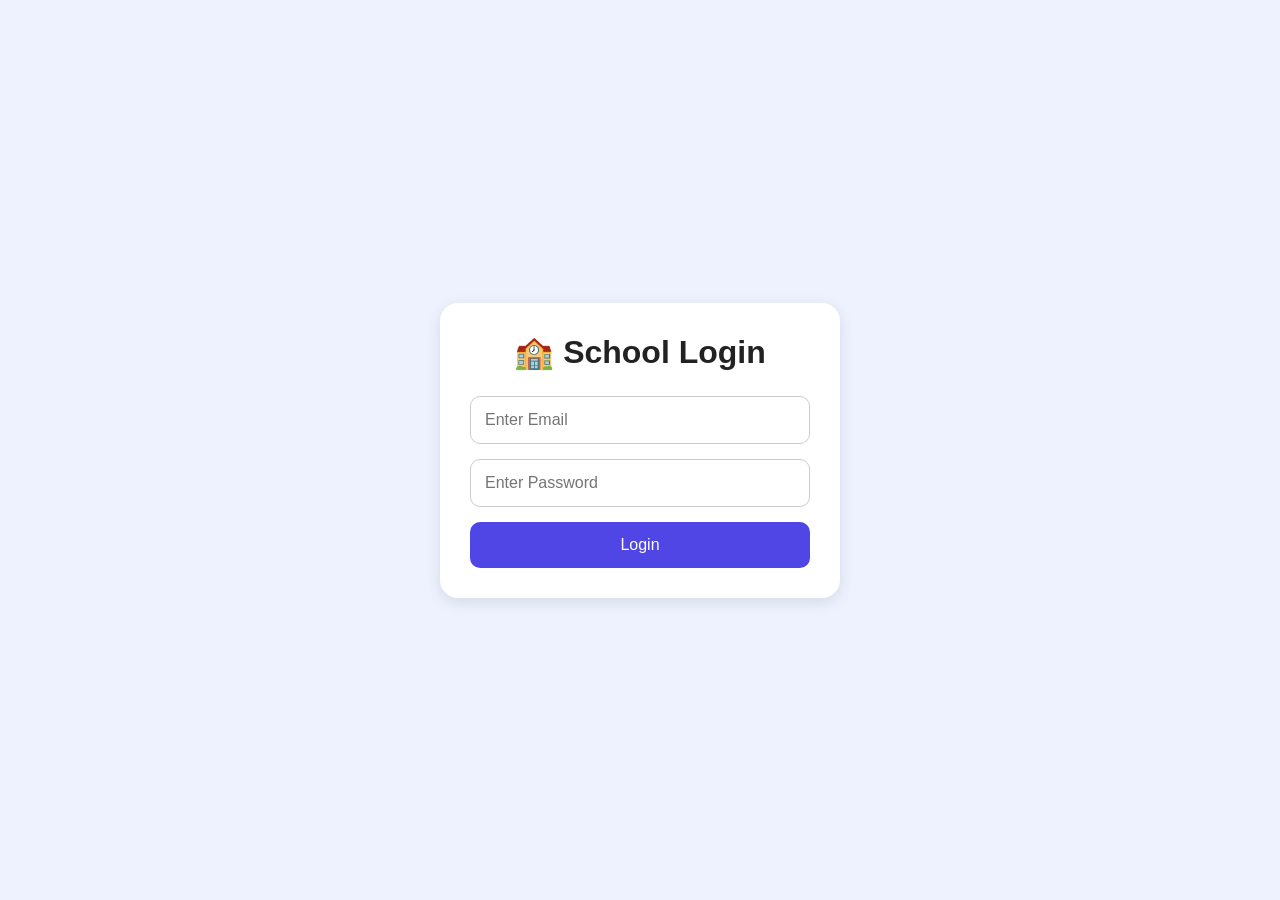
==== index.html @ 6ba92732 "Add files via upload" ====
<!DOCTYPE html>
<html lang="en">

<head>

<meta charset="UTF-8">

<meta name="viewport"
content="width=device-width, initial-scale=1.0">

<title>School Login</title>

<style>

*{
    margin:0;
    padding:0;
    box-sizing:border-box;
}

body{
    font-family:Arial, sans-serif;
    background:#eef2ff;
    display:flex;
    justify-content:center;
    align-items:center;
    min-height:100vh;
    padding:20px;
}

.loginBox{
    background:white;
    padding:30px;
    width:100%;
    max-width:400px;
    border-radius:18px;
    box-shadow:0 4px 15px rgba(0,0,0,0.1);
}

h1{
    text-align:center;
    margin-bottom:25px;
    color:#222;
}

input{
    width:100%;
    padding:14px;
    margin-bottom:15px;
    border-radius:10px;
    border:1px solid #ccc;
    font-size:16px;
}

button{
    width:100%;
    padding:14px;
    border:none;
    border-radius:10px;
    background:#4f46e5;
    color:white;
    font-size:16px;
    cursor:pointer;
}

button:hover{
    background:#4338ca;
}

@media(max-width:600px){

    .loginBox{
        padding:20px;
    }

    h1{
        font-size:24px;
    }

    input,
    button{
        font-size:15px;
    }
}

</style>

</head>

<body>

<div class="loginBox">

    <h1>🏫 School Login</h1>

    <input
    type="email"
    id="email"
    placeholder="Enter Email">

    <input
    type="password"
    id="password"
    placeholder="Enter Password">

    <button onclick="login()">
        Login
    </button>

</div>

<script>

function login(){

    const email =
    document.getElementById("email").value.trim();

    const password =
    document.getElementById("password").value.trim();

    /* Teacher Login */

    if(
        email === "teacher1@school.com"
        &&
        password === "teacher1230"
    ){

        alert("Teacher Login Successful!");

        window.location.href =
        "teacher.html";
    }

    /* Student Login */

    else if(
        email === "class8@school.com"
        &&
        password === "TAIS123"
    ){

        alert("Student Login Successful!");

        window.location.href =
        "student.html";
    }

    /* Wrong Login */

    else{

        alert("Invalid Email or Password");
    }
}

</script>

</body>

</html>
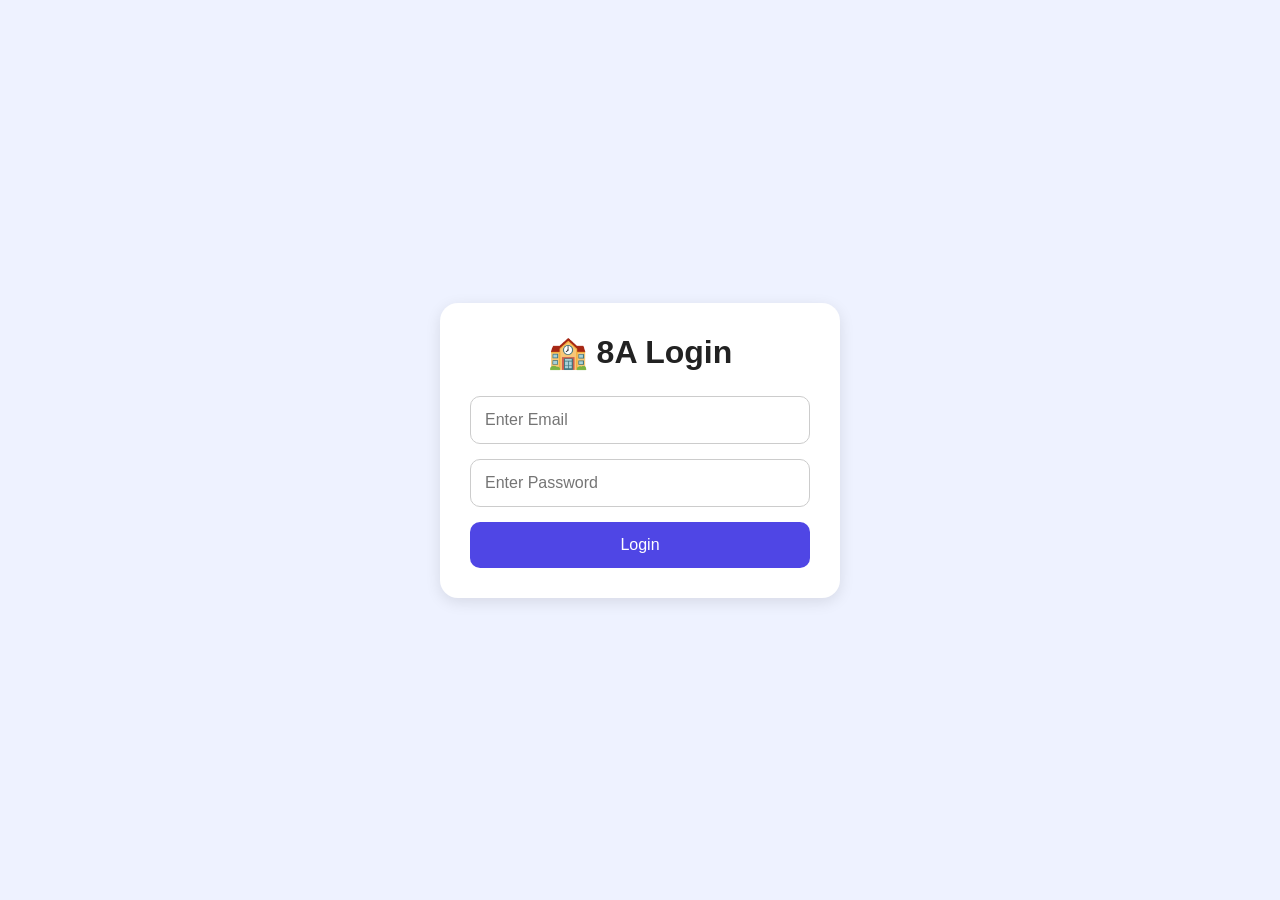
==== commit 1e61af4c: "Update index.html" ====
--- a/index.html
+++ b/index.html
@@ -8,7 +8,7 @@
 <meta name="viewport"
 content="width=device-width, initial-scale=1.0">
 
-<title>School Login</title>
+<title>8A Website </title>
 
 <style>
 
@@ -91,7 +91,7 @@
 
 <div class="loginBox">
 
-    <h1>🏫 School Login</h1>
+    <h1>🏫 8A Login</h1>
 
     <input
     type="email"
@@ -159,4 +159,4 @@
 
 </body>
 
-</html>+</html>
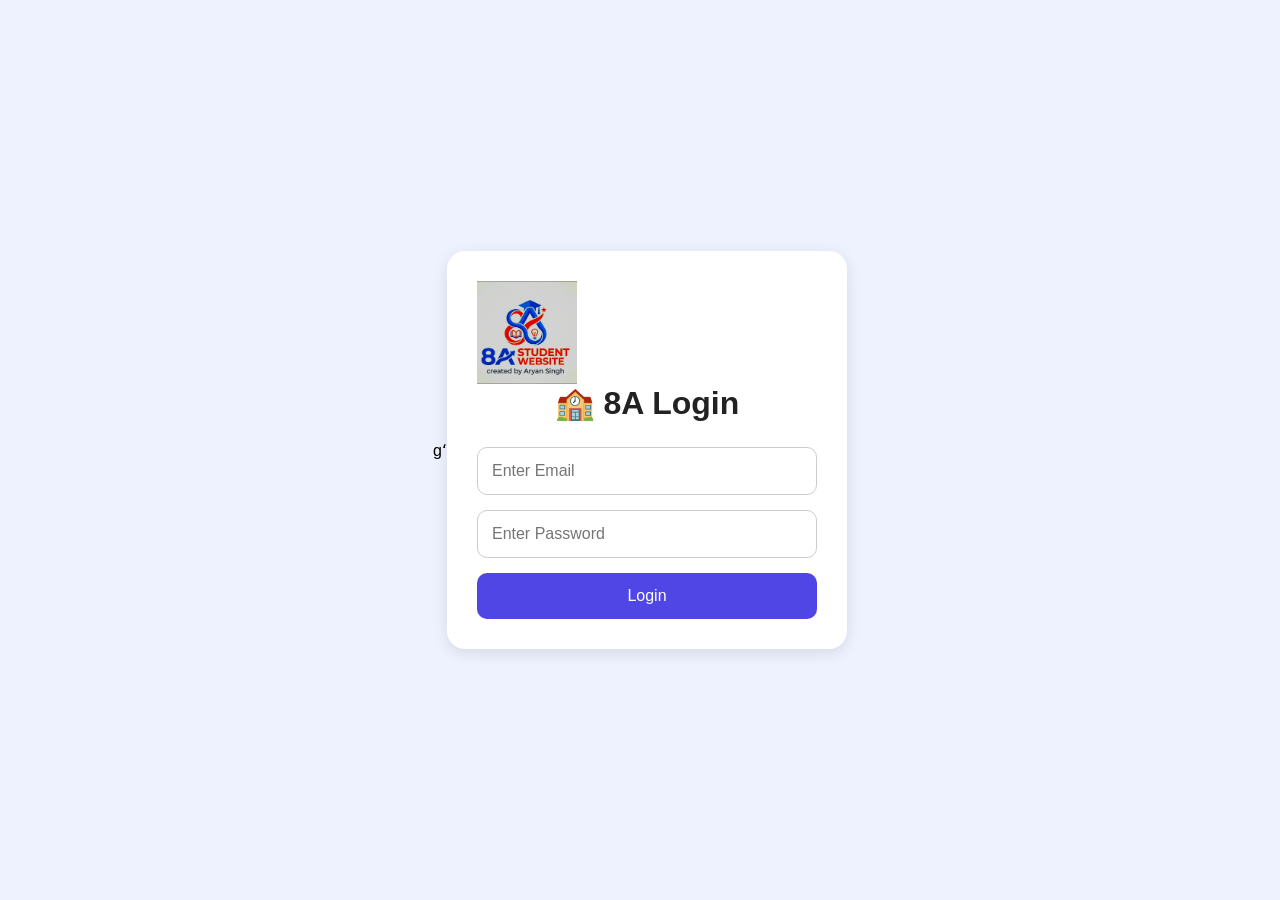
==== commit 5e90c09a: "Update index.html" ====
--- a/index.html
+++ b/index.html
@@ -1,4 +1,4 @@
-<!DOCTYPE html>
+gʻ<!DOCTYPE html>
 <html lang="en">
 
 <head>
@@ -90,7 +90,7 @@
 <body>
 
 <div class="loginBox">
-
+<img src="Screenshot_20260630_154516_Google.jpg" alt="School Logo" width="100">
     <h1>🏫 8A Login</h1>
 
     <input
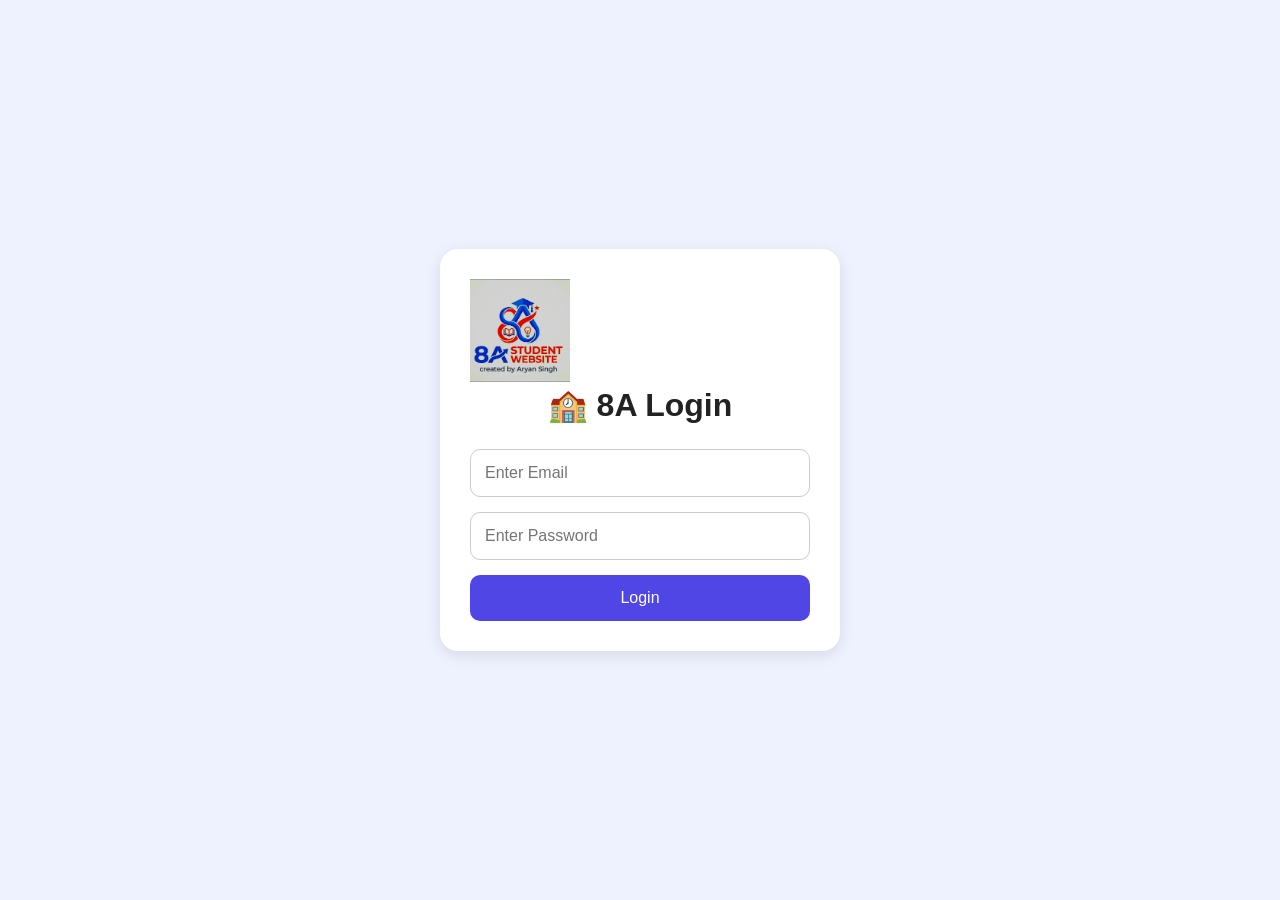
==== commit 20451fc4: "Update index.html" ====
--- a/index.html
+++ b/index.html
@@ -1,4 +1,4 @@
-gʻ<!DOCTYPE html>
+<!DOCTYPE html>
 <html lang="en">
 
 <head>
